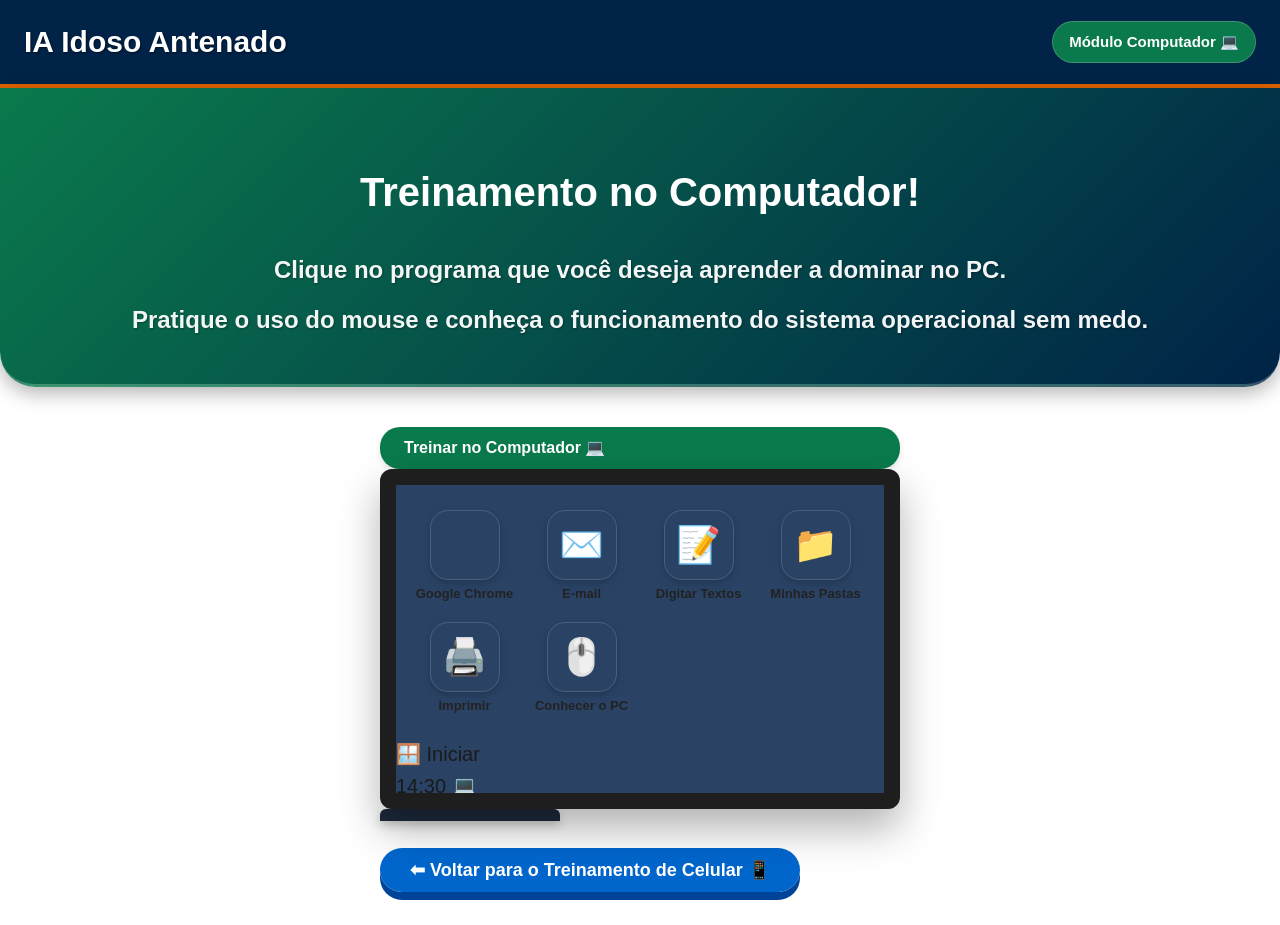
==== computador.html @ 5309d630 "Criando e ajustando index.html e menu.html, criando pasta img e css, Separando o css do  menu.html" ====
<!DOCTYPE html>
<html lang="pt-BR">
<head>
    <meta charset="UTF-8">
    <meta name="viewport" content="width=device-width, initial-scale=1.0">
    <title>IA Idoso Antenado - Aprendizado no Computador</title>
    <link rel="stylesheet" href="style.css">
</head>
<body>

    <!-- BARRA DE NAVEGAÇÃO SUPERIOR -->
    <nav class="barra-navegacao">
        <a href="index.html" class="menu-logo">IA Idoso Antenado</a>
        <div class="espaco-treinamento-tag" style="background: var(--cor-computador);">
            <span>Módulo Computador 💻</span> 
        </div>
    </nav>

    <!-- PAINEL DE INFORMAÇÕES SUPERIOR -->
    <header class="boas-vindas-painel" style="background: linear-gradient(135deg, var(--cor-computador) 0%, var(--cor-azul-escuro) 100%);">
        <h1>Treinamento no Computador!</h1>
        <p class="painel-texto-destaque">Clique no programa que você deseja aprender a dominar no PC.</p>
        <p class="painel-texto-destaque">Pratique o uso do mouse e conheça o funcionamento do sistema operacional sem medo.</p>
    </header>

    <!-- ÁREA EXCLUSIVA DO COMPUTADOR -->
    <div class="portal-flex-layout">
        <div class="secao-coluna-computador">
            <div class="tag-titulo-secao" style="background: var(--cor-computador);">Treinar no Computador 💻</div>
            
            <div class="monitor-container-completo">
                <div class="tela-monitor-pc">
                    
                    <div class="grade-apps grade-apps-monitor">                                          
                        <a href="simulador.html?tema=comp_internet" class="app-item">
                            <div class="app-icone app-icone-monitor icone-chrome-wrapper">
                                <div class="icone-chrome-gradiente">
                                    <div class="icone-chrome-centro"></div>
                                </div>
                            </div>
                            <span class="legenda-app-monitor">Google Chrome</span>
                        </a>

                        <a href="simulador.html?tema=comp_email" class="app-item">
                            <div class="app-icone app-icone-monitor icone-pc-email">✉️</div>
                            <span class="legenda-app-monitor">E-mail</span>
                        </a>
                        
                        <a href="simulador.html?tema=comp_texto" class="app-item">
                            <div class="app-icone app-icone-monitor icone-pc-texto">📝</div>
                            <span class="legenda-app-monitor">Digitar Textos</span>
                        </a>
                        
                        <a href="simulador.html?tema=comp_arquivos" class="app-item">
                            <div class="app-icone app-icone-monitor icone-pc-arquivos">📁</div>
                            <span class="legenda-app-monitor">Minhas Pastas</span>
                        </a>
                        
                        <a href="simulador.html?tema=comp_imprimir" class="app-item">
                            <div class="app-icone app-icone-monitor icone-pc-imprimir">🖨️</div>
                            <span class="legenda-app-monitor">Imprimir</span>
                        </a>
                        
                        <a href="simulador.html?tema=comp_basico" class="app-item">
                            <div class="app-icone app-icone-monitor icone-pc-basico">🖱️</div>
                            <span class="legenda-app-monitor">Conhecer o PC</span>
                        </a>
                    </div>
                    
                    <div class="barra-tarefas-pc">
                        <div class="btn-menu-iniciar">🪟 Iniciar</div>
                        <span class="relogio-pc">14:30 💻</span>
                    </div>
                </div>
                
                <div class="suporte-pe-monitor"></div>
                <div class="base-mesa-monitor"></div>
            </div>

            <!-- Botão de Navegação para retornar à página do Celular -->
            <br/>
            <a href="index.html" class="btn-splash-entrada" style="text-decoration: none; font-size: 18px; padding: 12px 30px; background-color: var(--cor-primaria); box-shadow: 0 8px 0 #004499;">
                ⬅ Voltar para o Treinamento de Celular 📱
            </a>
        </div>
    </div>

</body>
</html>
---- style.css ----
/* ==========================================
   1. VARIÁVEIS E CONFIGURAÇÕES GERAIS
   ========================================== */
:root {
    --cor-fundo: #EBF1F7;
    --cor-texto: #1A1A1A;
    --cor-primaria: #0066CC;
    --cor-fundo-menu: #FFFFFF;
    --cor-azul-escuro: #002347;
    --cor-sucesso: #248A3D;
    --cor-alerta: #C82333;
    --cor-laranja: #E06300;
    --cor-computador: #0A7A4C; 
}

body {
    font-family: Arial, Helvetica, sans-serif;
    
    /* EXIBE A FOTO PURA NO FUNDO DO SITE */
    background-image: url('img/fundo.jpeg');
    background-attachment: fixed;
    background-position: center;
    background-repeat: no-repeat;
    background-size: cover;
    
    color: var(--cor-texto);
    font-size: 20px;
    line-height: 1.6;
    margin: 0;
    padding: 0;
    display: flex;
    flex-direction: column;
    align-items: center;
    min-height: 100vh;
}


@keyframes flutuar {
    0%, 100% { transform: translateY(0); }
    50% { transform: translateY(-10px); }
}

/* ==========================================
   2. TELA DE ABERTURA (SPLASH SCREEN)
   ========================================== */
.tela-abertura-container {
    position: fixed;
    top: 0;
    left: 0;
    width: 100%;
    height: 100%;
    
    /* REMOVE O AZUL E USA A SUA IMAGEM COM PELÍCULA ESCURA SUAVE */
    background-image: linear-gradient(rgba(0, 0, 0, 0.75), rgba(0, 0, 0, 0.75)), url('img/fundo.jpeg');
    background-position: center;
    background-repeat: no-repeat;
    background-size: cover;
    
    z-index: 9999;
    display: flex;
    flex-direction: column;
    align-items: center;
    justify-content: center;
    text-align: center;
    padding: 20px;
    box-sizing: border-box;
    transition: opacity 0.5s ease, visibility 0.5s;
}


.splash-emojis {
    font-size: 90px; 
    margin-bottom: 20px; 
    animation: flutuar 3s ease-in-out infinite;
}

.splash-titulo {
    font-size: 48px; 
    color: white; 
    margin-bottom: 10px; 
    text-shadow: 2px 2px 4px rgba(0,0,0,0.4);
}

.splash-subtitulo {
    color: white; 
    font-size: 24px; 
    opacity: 0.9; 
    max-width: 400px; 
    margin-bottom: 40px; 
    font-weight: bold;
}

.btn-splash-entrada {
    background-color: #FD7E14;
    color: white;
    font-size: 26px;
    font-weight: bold;
    padding: 20px 45px;
    border: none;
    border-radius: 50px;
    box-shadow: 0 8px 0 #C45A00, 0 15px 25px rgba(0,0,0,0.3);
    cursor: pointer;
    transition: all 0.1s ease;
}

/* ==========================================
   3. CABEÇALHO E ESTRUTURA DO TOPO
   ========================================== */
.barra-navegacao {
    background-color: var(--cor-azul-escuro);
    padding: 18px 24px;
    display: flex;
    justify-content: space-between;
    align-items: center;
    box-shadow: 0 4px 12px rgba(0,0,0,0.25);
    width: 100%;
    box-sizing: border-box;
    flex-wrap: wrap;
    gap: 15px;
    border-bottom: 4px solid var(--cor-laranja);
}

.menu-logo {
    color: white;
    font-weight: bold;
    font-size: 30px;
    text-decoration: none;
    display: flex;
    align-items: center;
    gap: 10px;
    text-shadow: 1px 1px 2px rgba(0,0,0,0.5);
}

.espaco-treinamento-tag {
    background: #248A3D; 
    color: white; 
    font-size: 15px; 
    font-weight: bold; 
    padding: 8px 16px; 
    border-radius: 30px; 
    display: flex; 
    align-items: center; 
    gap: 8px; 
    border: 1px solid rgba(255,255,255,0.2);
}

.boas-vindas-painel {
    text-align: center;
    background: linear-gradient(135deg, var(--cor-primaria) 0%, var(--cor-azul-escuro) 100%);
    color: white;
    padding: 45px 20px;
    border-radius: 0 0 35px 35px;
    box-shadow: 0 6px 20px rgba(0,0,0,0.3);
    margin-bottom: 40px;
    box-sizing: border-box;
    border-bottom: 3px solid rgba(255, 255, 255, 0.2);
    width: 100%;
    align-self: stretch;
}

.painel-texto-destaque {
    margin: 12px 0 0 0; 
    font-size: 24px; 
    font-weight: bold; 
    opacity: 0.95; 
    text-shadow: 1px 1px 2px rgba(0,0,0,0.3);
}

/* ==========================================
   4. LAYOUT LADO A LADO JUNTOS
   ========================================== */
.portal-flex-layout {
    display: flex;
    flex-direction: row;
    justify-content: center;
    align-items: flex-start;
    gap: 40px;
    width: 100%;
    max-width: 1200px;
    padding: 0 20px 40px 20px;
    box-sizing: border-box;
    flex-wrap: wrap;
}

.coluna-aprendizado {
    display: flex; 
    flex-direction: column; 
    align-items: center; 
    gap: 15px;
}

.tag-titulo-secao {
    color: white; 
    padding: 8px 24px; 
    border-radius: 20px; 
    font-weight: bold; 
    font-size: 16px; 
    box-shadow: 0 3px 6px rgba(0,0,0,0.1);
}

/* ==========================================
   5. SMARTPHONE (CELULAR)
   ========================================== */
.tela-celular-home {
    width: 350px;
    height: 620px;
    background: #F4F7FA;
    border: 14px solid #1E1E1E;
    border-radius: 45px;
    margin: 0 auto;
    display: flex;
    flex-direction: column;
    padding: 25px 18px;
    box-shadow: 0 20px 40px rgba(0,0,0,0.3);
    box-sizing: border-box;
    position: relative;
    overflow: hidden;
}

.tela-celular-home::before {
    content: "";
    position: absolute;
    top: 8px;
    left: 50%;
    transform: translateX(-50%);
    width: 55px;
    height: 6px;
    background-color: #1E1E1E;
    border-radius: 4px;
    z-index: 10;
}

.barra-status {
    display: flex;
    justify-content: space-between;
    font-size: 13px;
    color: #222222;
    font-weight: 600;
    padding-bottom: 14px;
    margin-bottom: 25px;
    font-family: -apple-system, BlinkMacSystemFont, "Segoe UI", Roboto, sans-serif;
}

.grade-apps {
    display: grid;
    grid-template-columns: repeat(3, 1fr);
    gap: 24px 14px;
    padding: 0;
    text-align: center;
}

.app-item {
    text-decoration: none;
    color: #222222;
    display: flex;
    flex-direction: column;
    align-items: center;
    gap: 6px;
    transition: transform 0.15s ease-in-out;
    -webkit-tap-highlight-color: transparent;
}

.app-item:hover { transform: scale(1.04); }
.app-item:active { transform: scale(0.92); }

.app-icone {
    width: 68px;
    height: 68px;
    border-radius: 18px;
    display: flex;
    align-items: center;
    justify-content: center;
    font-size: 36px;
    color: white;
    box-shadow: 0 4px 10px rgba(0, 0, 0, 0.12), 0 2px 4px rgba(0, 0, 0, 0.08);
    border: 1px solid rgba(255, 255, 255, 0.15);
    position: relative;
}

.app-item span {
    font-family: -apple-system, BlinkMacSystemFont, "Segoe UI", Roboto, sans-serif;
    font-weight: 600;
    font-size: 13px;
    line-height: 1.2;
    display: block;
    width: 100%;
    white-space: nowrap;
    overflow: hidden;
    text-overflow: ellipsis;
}

/* ==========================================
   6. MONITOR (COMPUTADOR)
   ========================================== */
.monitor-estrutura-alinhamento {
    display: flex; 
    flex-direction: column; 
    align-items: center;
}

.tela-monitor-pc {
    width: 520px; 
    height: 340px; 
    background: #2A4365; 
    border: 16px solid #1E1E1E; 
    border-radius: 12px; 
    box-shadow: 0 20px 40px rgba(0,0,0,0.3); 
    box-sizing: border-box; 
    display: flex; 
    flex-direction: column; 
    justify-content: space-between; 
    overflow: hidden; 
    position: relative;
}

.grade-apps-monitor {
    flex: 1; 
    grid-template-columns: repeat(4, 1fr); 
    gap: 20px 10px; 
    padding: 25px 15px; 
    align-content: start;
}

.icone-chrome-redondo {
    width: 58px; 
    height: 58px; 
    border-radius: 50% !important; 
    background: white !important; 
    font-size: 32px; 
    position: relative; 
    display: flex; 
    align-items: center; 
    justify-content: center; 
    box-shadow: 0 4px 6px rgba(0,0,0,0.2);
}

.chrome-gradiente-fundo {
    width: 100%; 
    height: 100%; 
    border-radius: 50%; 
    background: linear-gradient(135deg, #4285F4 0%, #34A853 50%, #FBBC05 50%, #EA4335 100%); 
    display: flex; 
    align-items: center; 
    justify-content: center;
}

.chrome-circulo-centro {
    width: 24px; 
    height: 24px; 
    background: #1A73E8; 
    border: 4px solid white; 
    border-radius: 50%;
}

.texto-desktop-legenda {
    color: white; 
    text-shadow: 1px 1px 3px black; 
    font-size: 12px;
}

.app-icone-pc {
    width: 58px; 
    height: 58px; 
    border-radius: 14px; 
    font-size: 30px;
}

.barra-tarefas-inferior {
    background: rgba(15, 23, 42, 0.95); 
    height: 36px; 
    border-top: 1px solid rgba(255,255,255,0.1); 
    display: flex; 
    align-items: center; 
    justify-content: space-between; 
    padding: 0 12px; 
    box-sizing: border-box; 
    font-family: sans-serif; 
    flex-shrink: 0;
}

.btn-iniciar-windows {
    background: #0066CC; 
    color: white; 
    font-weight: bold; 
    font-size: 12px; 
    padding: 3px 10px; 
    border-radius: 4px; 
    box-shadow: 0 1px 2px rgba(0,0,0,0.3); 
    border: 1px solid rgba(255,255,255,0.1);
}

.relogio-windows {
    color: white; 
    font-size: 12px; 
    font-weight: bold; 
    opacity: 0.9;
}

.suporte-central-monitor {
    width: 70px; 
    height: 50px; 
    background: #334155; 
    margin-top: -1px; 
    box-shadow: inset 0 5px 10px rgba(0,0,0,0.3); 
    border-left: 2px solid #475569; 
    border-right: 2px solid #475569;
}

.base-mesa-monitor {
    width: 180px; 
    height: 12px; 
    background: #1E293B; 
    border-radius: 6px 6px 0 0; 
    box-shadow: 0 4px 10px rgba(0,0,0,0.2);
}
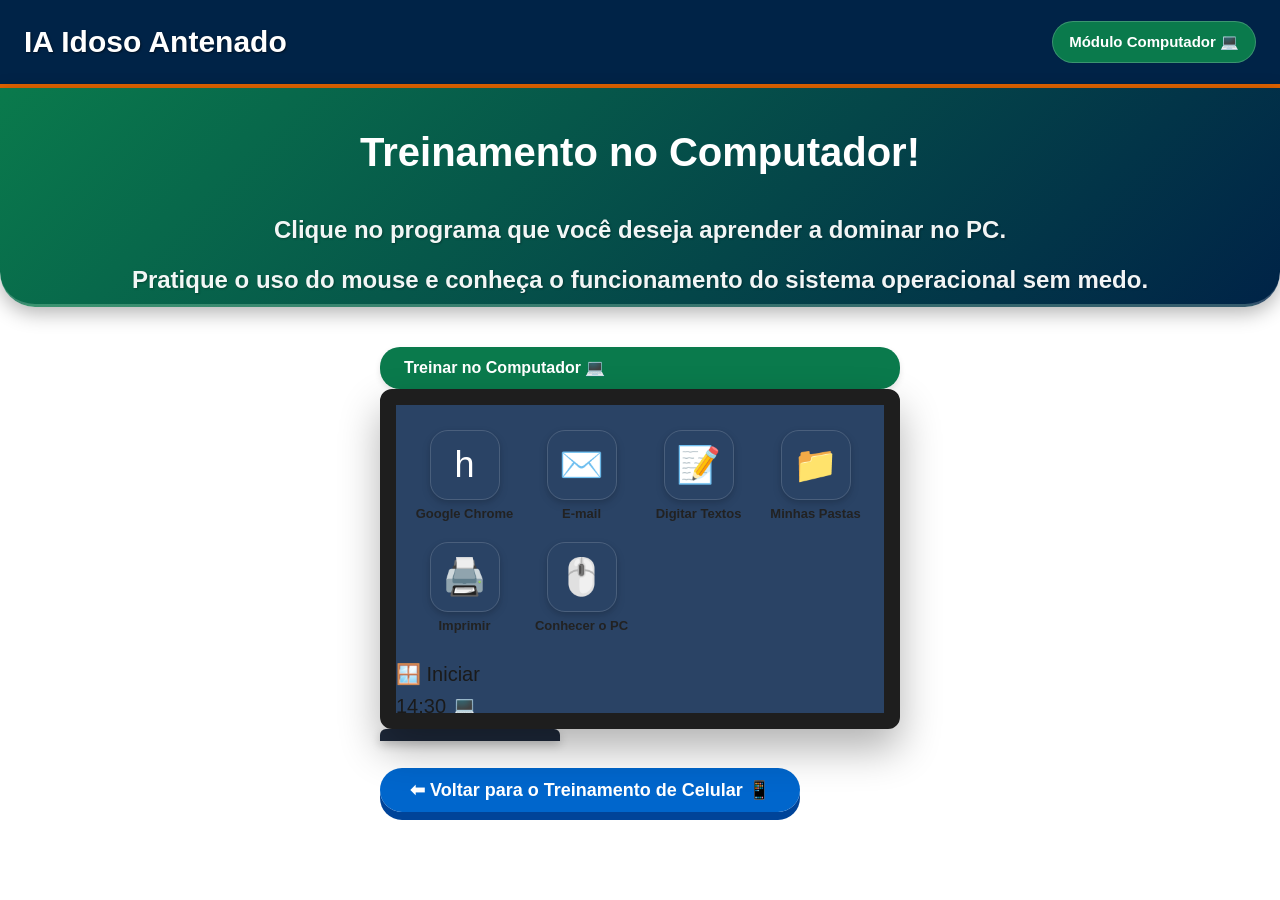
==== commit b6d143fc: "ajuste nav" ====
--- a/computador.html
+++ b/computador.html
@@ -36,7 +36,7 @@
                             <div class="app-icone app-icone-monitor icone-chrome-wrapper">
                                 <div class="icone-chrome-gradiente">
                                     <div class="icone-chrome-centro"></div>
-                                </div>
+                                </div>h
                             </div>
                             <span class="legenda-app-monitor">Google Chrome</span>
                         </a>
--- a/style.css
+++ b/style.css
@@ -1,5 +1,5 @@
 /* ==========================================
-   1. VARIÁVEIS E CONFIGURAÇÕES GERAIS
+    VARIÁVEIS E CONFIGURAÇÕES GERAIS
    ========================================== */
 :root {
     --cor-fundo: #EBF1F7;
@@ -34,28 +34,22 @@
     min-height: 100vh;
 }
 
-
 @keyframes flutuar {
     0%, 100% { transform: translateY(0); }
     50% { transform: translateY(-10px); }
 }
 
-/* ==========================================
-   2. TELA DE ABERTURA (SPLASH SCREEN)
-   ========================================== */
+/* TELA DE ABERTURA (SPLASH SCREEN) */
 .tela-abertura-container {
     position: fixed;
     top: 0;
     left: 0;
     width: 100%;
     height: 100%;
-    
-    /* REMOVE O AZUL E USA A SUA IMAGEM COM PELÍCULA ESCURA SUAVE */
     background-image: linear-gradient(rgba(0, 0, 0, 0.75), rgba(0, 0, 0, 0.75)), url('img/fundo.jpeg');
     background-position: center;
     background-repeat: no-repeat;
-    background-size: cover;
-    
+    background-size: cover;    
     z-index: 9999;
     display: flex;
     flex-direction: column;
@@ -66,7 +60,6 @@
     box-sizing: border-box;
     transition: opacity 0.5s ease, visibility 0.5s;
 }
-
 
 .splash-emojis {
     font-size: 90px; 
@@ -103,9 +96,7 @@
     transition: all 0.1s ease;
 }
 
-/* ==========================================
-   3. CABEÇALHO E ESTRUTURA DO TOPO
-   ========================================== */
+/*  CABEÇALHO E ESTRUTURA DO TOPO  */
 .barra-navegacao {
     background-color: var(--cor-azul-escuro);
     padding: 18px 24px;
@@ -148,7 +139,7 @@
     text-align: center;
     background: linear-gradient(135deg, var(--cor-primaria) 0%, var(--cor-azul-escuro) 100%);
     color: white;
-    padding: 45px 20px;
+    padding: 5px 20px;
     border-radius: 0 0 35px 35px;
     box-shadow: 0 6px 20px rgba(0,0,0,0.3);
     margin-bottom: 40px;
@@ -166,9 +157,7 @@
     text-shadow: 1px 1px 2px rgba(0,0,0,0.3);
 }
 
-/* ==========================================
-   4. LAYOUT LADO A LADO JUNTOS
-   ========================================== */
+/* LAYOUT LADO A LADO JUNTOS */
 .portal-flex-layout {
     display: flex;
     flex-direction: row;
@@ -198,9 +187,7 @@
     box-shadow: 0 3px 6px rgba(0,0,0,0.1);
 }
 
-/* ==========================================
-   5. SMARTPHONE (CELULAR)
-   ========================================== */
+/* SMARTPHONE (CELULAR) */
 .tela-celular-home {
     width: 350px;
     height: 620px;
@@ -289,9 +276,7 @@
     text-overflow: ellipsis;
 }
 
-/* ==========================================
-   6. MONITOR (COMPUTADOR)
-   ========================================== */
+/* MONITOR (COMPUTADOR) */
 .monitor-estrutura-alinhamento {
     display: flex; 
     flex-direction: column; 
@@ -413,5 +398,3 @@
     border-radius: 6px 6px 0 0; 
     box-shadow: 0 4px 10px rgba(0,0,0,0.2);
 }
-
-
